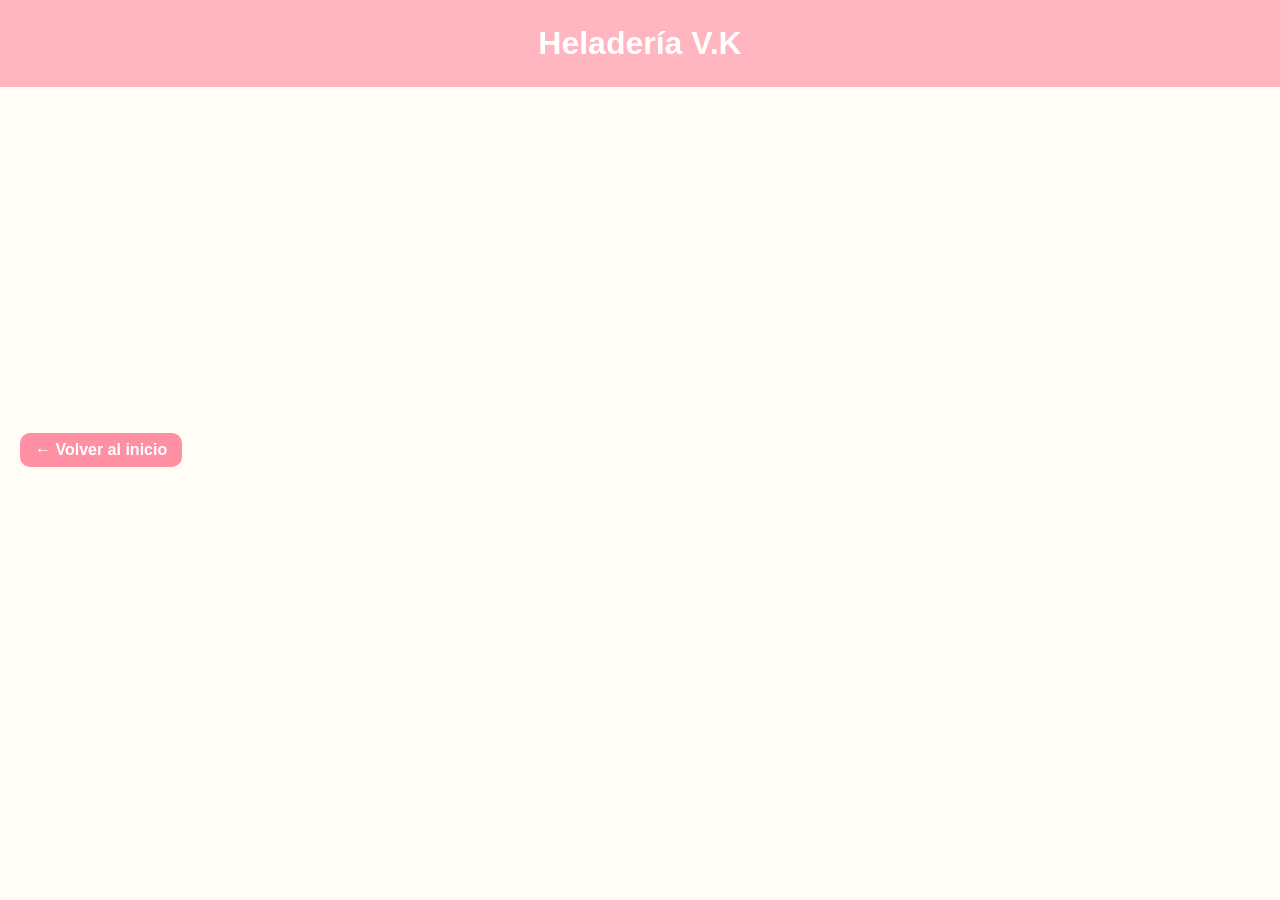
==== contacto.html @ 964b8ef9 "index-productos" ====
<!DOCTYPE html>
<html lang="es">
<head>
    <meta charset="UTF-8">
    <title>Heladería V.K - Contacto</title>
    <link rel="stylesheet" href="CSS/contacto.css">
</head>
<body>
     <header class="encabezado">
        <a href="index.html" class="volver">← Volver al inicio</a>
        <h1>Heladería V.K</h1>
    </header>
</body>
</html>
---- CSS/contacto.css ----
body {
    margin: 0;
    font-family: Arial, sans-serif;
    background-color: #fffdf5;
    color: #4d4d4d;
}

.encabezado {
    background-color: #ffb6c1;
    width: 100%;
    padding: 25px 0;
    text-align: center;
}

.encabezado h1 {
    margin: 0;
    color: #ffffff;
    font-size: 32px;
}

.volver {
    position: absolute;
    left: 20px;
    top: 50%;
    transform: translateY(-50%);
    text-decoration: none;
    color: #ffffff;
    font-weight: bold;
    background-color: #ff8fa3;
    padding: 8px 15px;
    border-radius: 10px;
}
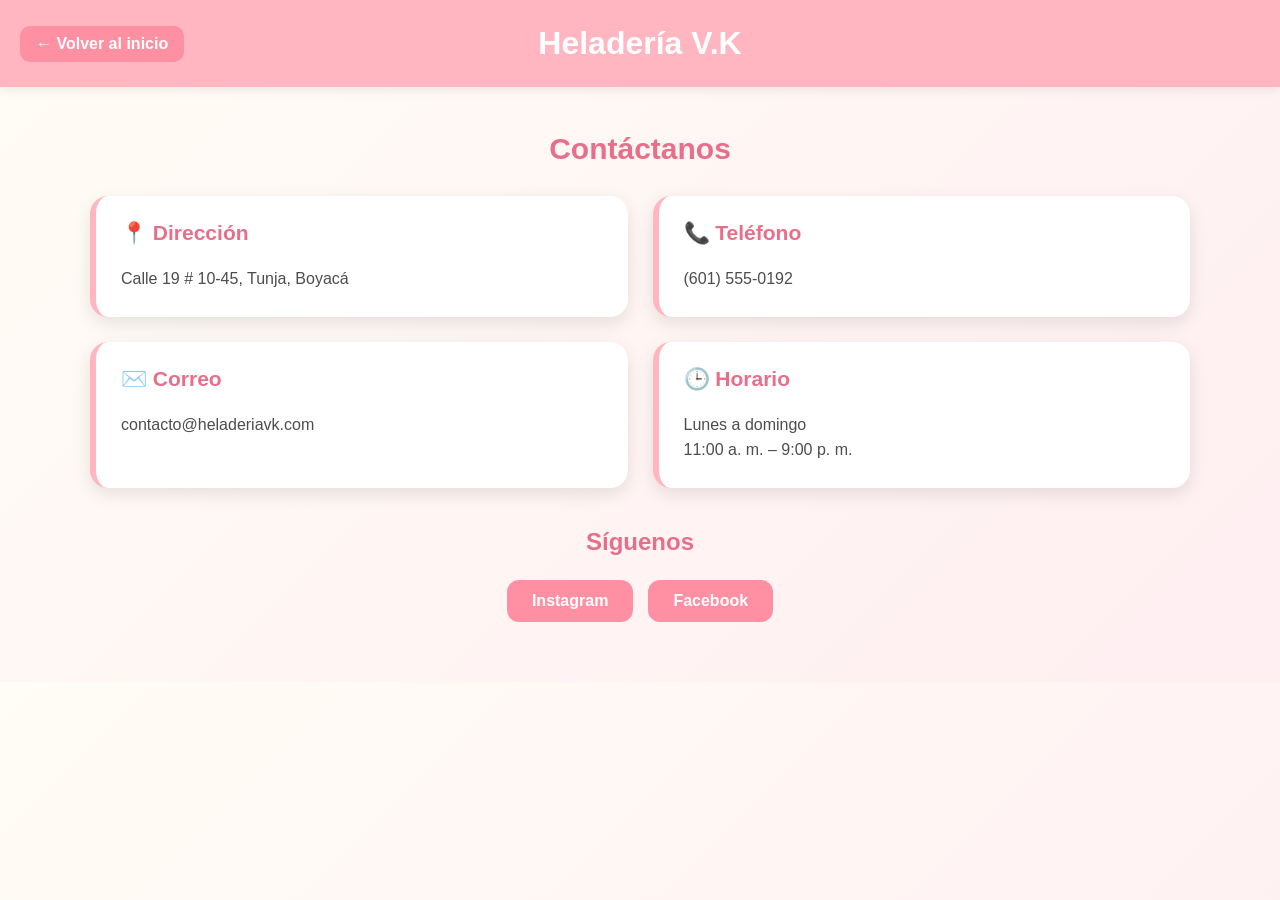
==== commit 2fbddde1: "Quito etiquetas semanticas" ====
--- a/contacto.html
+++ b/contacto.html
@@ -3,12 +3,47 @@
 <head>
     <meta charset="UTF-8">
     <title>Heladería V.K - Contacto</title>
-    <link rel="stylesheet" href="CSS/contacto.css">
+    <link rel="stylesheet" href="contacto.css">
 </head>
 <body>
-     <header class="encabezado">
+    <div class="encabezado">
         <a href="index.html" class="volver">← Volver al inicio</a>
         <h1>Heladería V.K</h1>
-    </header>
+    </div>
+
+    <div>
+        <h2 class="titulo-contacto">Contáctanos</h2>
+
+        <div class="info-contacto">
+            <div class="dato">
+                <h3>📍 Dirección</h3>
+                <p>Calle 19 # 10-45, Tunja, Boyacá</p>
+            </div>
+
+            <div class="dato">
+                <h3>📞 Teléfono</h3>
+                <p>(601) 555-0192</p>
+            </div>
+
+            <div class="dato">
+                <h3>✉️ Correo</h3>
+                <p>contacto@heladeriavk.com</p>
+            </div>
+
+            <div class="dato">
+                <h3>🕒 Horario</h3>
+                <p>Lunes a domingo<br>11:00 a. m. – 9:00 p. m.</p>
+            </div>
+        </div>
+
+        <div class="redes">
+            <h3>Síguenos</h3>
+            <div class="botones-redes">
+                <a href="#" class="boton boton-redes">Instagram</a>
+                <a href="#" class="boton boton-redes">Facebook</a>
+            </div>
+        </div>
+    </div>
+
 </body>
 </html>
--- a/contacto.css
+++ b/contacto.css
@@ -0,0 +1,142 @@
+body {
+    margin: 0;
+    font-family: Arial, sans-serif;
+    background: linear-gradient(135deg, #fffdf5, #ffeef2);
+    color: #4d4d4d;
+}
+
+.encabezado {
+    background-color: #ffb6c1;
+    width: 100%;
+    padding: 25px 0;
+    text-align: center;
+    position: relative;
+    box-shadow: 0 3px 10px rgba(0, 0, 0, 0.08);
+}
+
+.encabezado h1 {
+    margin: 0;
+    color: #ffffff;
+    font-size: 32px;
+}
+
+.volver {
+    position: absolute;
+    left: 20px;
+    top: 50%;
+    transform: translateY(-50%);
+    text-decoration: none;
+    color: #ffffff;
+    font-weight: bold;
+    background-color: #ff8fa3;
+    padding: 9px 16px;
+    border-radius: 10px;
+    transition: 0.3s;
+}
+
+.volver:hover {
+    background-color: #ff6f89;
+    transform: translateY(-50%) scale(1.05);
+}
+
+.titulo-contacto {
+    text-align: center;
+    color: #e86f8a;
+    font-size: 30px;
+    margin: 45px 20px 30px;
+}
+
+.info-contacto {
+    width: 90%;
+    max-width: 1100px;
+    margin: 0 auto;
+    display: grid;
+    grid-template-columns: repeat(2, 1fr);
+    gap: 25px;
+}
+
+.dato {
+    background-color: #ffffff;
+    padding: 25px;
+    border-radius: 18px;
+    box-shadow: 0 6px 18px rgba(0, 0, 0, 0.10);
+    border-left: 6px solid #ffb6c1;
+    transition: 0.3s;
+}
+
+.dato:hover {
+    transform: translateY(-5px);
+    box-shadow: 0 10px 25px rgba(0, 0, 0, 0.15);
+}
+
+.dato h3 {
+    color: #e86f8a;
+    margin-top: 0;
+    font-size: 21px;
+}
+
+.dato p {
+    font-size: 16px;
+    line-height: 1.6;
+    margin-bottom: 0;
+}
+
+.redes {
+    width: 90%;
+    max-width: 1100px;
+    margin: 40px auto 60px;
+    text-align: center;
+}
+
+.redes h3 {
+    color: #e86f8a;
+    font-size: 24px;
+}
+
+.botones-redes {
+    display: flex;
+    justify-content: center;
+    gap: 15px;
+}
+
+.boton-redes {
+    display: inline-block;
+    text-decoration: none;
+    color: white;
+    background-color: #ff8fa3;
+    padding: 12px 25px;
+    border-radius: 12px;
+    font-weight: bold;
+    transition: 0.3s;
+}
+
+.boton-redes:hover {
+    background-color: #e86f8a;
+    transform: scale(1.05);
+}
+
+@media (max-width: 700px) {
+    .info-contacto {
+        grid-template-columns: 1fr;
+    }
+
+    .volver {
+        position: static;
+        display: inline-block;
+        transform: none;
+        margin-bottom: 10px;
+    }
+
+    .volver:hover {
+        transform: scale(1.05);
+    }
+
+    .encabezado h1 {
+        font-size: 28px;
+    }
+
+    .botones-redes {
+        flex-direction: column;
+        align-items: center;
+    }
+}
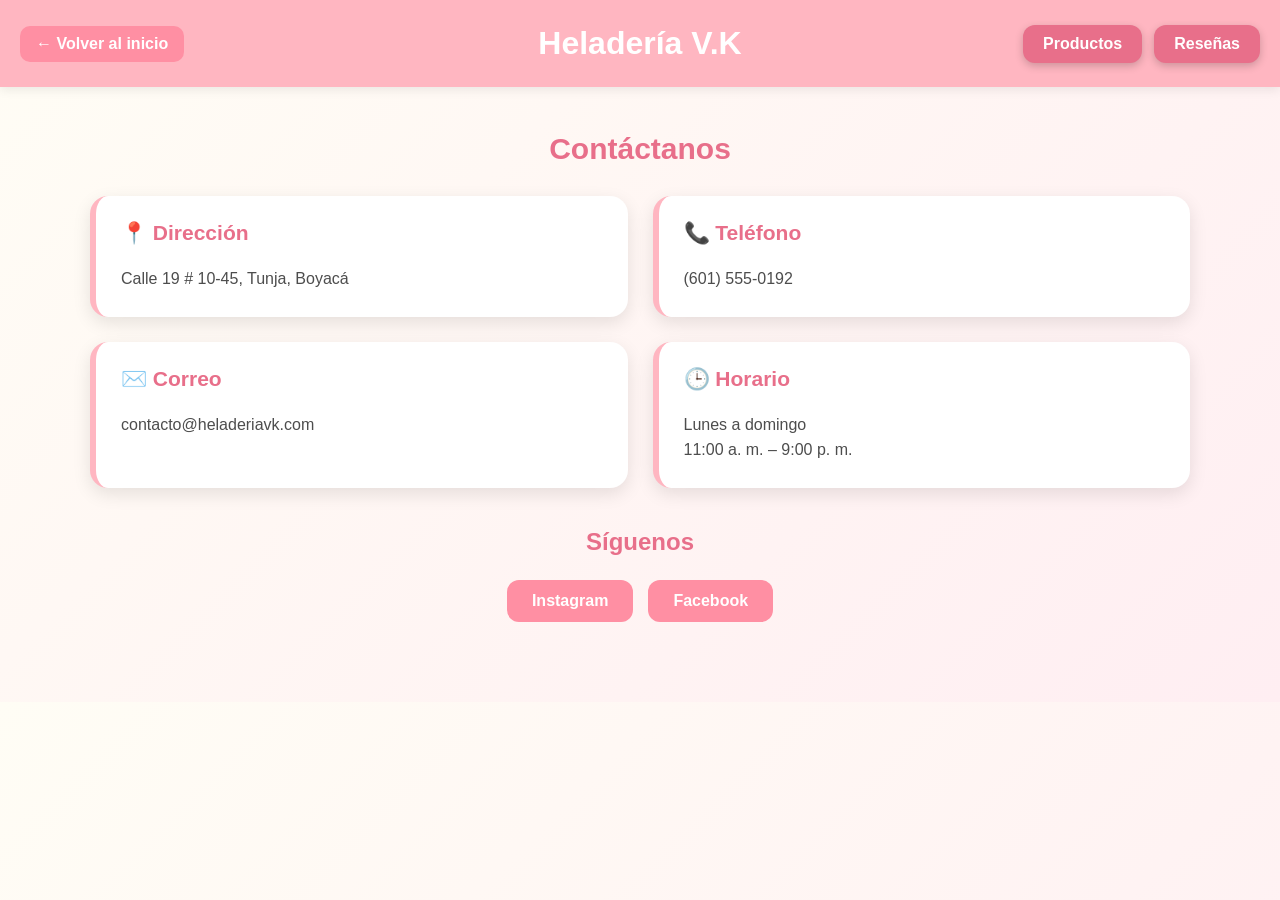
==== commit 23672ca7: "Agregar menu de navegacion y mejoras" ====
--- a/contacto.html
+++ b/contacto.html
@@ -3,15 +3,19 @@
 <head>
     <meta charset="UTF-8">
     <title>Heladería V.K - Contacto</title>
-    <link rel="stylesheet" href="contacto.css">
+    <link rel="stylesheet" href="CSS/contacto.css">
 </head>
 <body>
     <div class="encabezado">
         <a href="index.html" class="volver">← Volver al inicio</a>
         <h1>Heladería V.K</h1>
+        <nav class="menu">
+            <a href="productos.html">Productos</a>
+            <a href="reseñas.html">Reseñas</a>
+        </nav>
     </div>
 
-    <div>
+    <div id="contacto-principal">
         <h2 class="titulo-contacto">Contáctanos</h2>
 
         <div class="info-contacto">
--- a/CSS/contacto.css
+++ b/CSS/contacto.css
@@ -0,0 +1,179 @@
+body {
+    margin: 0;
+    font-family: Arial, sans-serif;
+    background: linear-gradient(135deg, #fffdf5, #ffeef2);
+    color: #4d4d4d;
+}
+
+.encabezado {
+    background-color: #ffb6c1;
+    width: 100%;
+    padding: 25px 0;
+    text-align: center;
+    position: relative;
+    box-shadow: 0 3px 10px rgba(0, 0, 0, 0.08);
+}
+
+.encabezado h1 {
+    margin: 0;
+    color: #ffffff;
+    font-size: 32px;
+}
+
+/* Transición 1: solo color de fondo */
+.volver {
+    position: absolute;
+    left: 20px;
+    top: 50%;
+    transform: translateY(-50%);
+    text-decoration: none;
+    color: #ffffff;
+    font-weight: bold;
+    background-color: #ff8fa3;
+    padding: 9px 16px;
+    border-radius: 10px;
+    transition: background-color 0.3s ease;
+}
+
+.volver:hover {
+    background-color: #ff6f89;
+}
+
+
+.menu {
+    position: absolute;
+    right: 20px;
+    top: 50%;
+    transform: translateY(-50%);
+    display: flex;
+    gap: 12px;
+}
+
+.menu a {
+    text-decoration: none;
+    color: #ffffff;
+    font-weight: bold;
+    font-size: 16px;
+    background-color: #e86f8a;
+    padding: 10px 20px;
+    border-radius: 12px;
+    box-shadow: 0 3px 8px rgba(0, 0, 0, 0.2);
+    transition: background-color 0.3s ease, transform 0.3s ease;
+}
+
+.menu a:hover {
+    background-color: #ff8fa3;
+    transform: scale(1.08);
+}
+
+.titulo-contacto {
+    text-align: center;
+    color: #e86f8a;
+    font-size: 30px;
+    margin: 45px 20px 30px;
+}
+
+.info-contacto {
+    width: 90%;
+    max-width: 1100px;
+    margin: 0 auto;
+    display: grid;
+    grid-template-columns: repeat(2, 1fr);
+    gap: 25px;
+}
+
+/* Transición 2: tamaño (transform) y sombra, más lenta */
+.dato {
+    background-color: #ffffff;
+    padding: 25px;
+    border-radius: 18px;
+    box-shadow: 0 6px 18px rgba(0, 0, 0, 0.10);
+    border-left: 6px solid #ffb6c1;
+    transition: transform 0.5s ease-in-out, box-shadow 0.5s ease-in-out;
+}
+
+.dato:hover {
+    transform: translateY(-5px) scale(1.02);
+    box-shadow: 0 10px 25px rgba(0, 0, 0, 0.15);
+}
+
+.dato h3 {
+    color: #e86f8a;
+    margin-top: 0;
+    font-size: 21px;
+}
+
+.dato p {
+    font-size: 16px;
+    line-height: 1.6;
+    margin-bottom: 0;
+}
+
+.redes {
+    width: 90%;
+    max-width: 1100px;
+    margin: 40px auto 60px;
+    text-align: center;
+}
+
+.redes h3 {
+    color: #e86f8a;
+    font-size: 24px;
+}
+
+.botones-redes {
+    display: flex;
+    justify-content: center;
+    gap: 15px;
+}
+
+/* Transición 3: color de fondo, más rápida y con separación de letras */
+.boton-redes {
+    display: inline-block;
+    text-decoration: none;
+    color: white;
+    background-color: #ff8fa3;
+    padding: 12px 25px;
+    border-radius: 12px;
+    font-weight: bold;
+    transition: background-color 0.2s linear, letter-spacing 0.2s linear;
+}
+
+.boton-redes:hover {
+    background-color: #e86f8a;
+    letter-spacing: 1px;
+}
+
+
+#contacto-principal {
+    padding-bottom: 20px;
+}
+
+@media (max-width: 700px) {
+    .info-contacto {
+        grid-template-columns: 1fr;
+    }
+
+    .volver {
+        position: static;
+        display: inline-block;
+        transform: none;
+        margin-bottom: 10px;
+    }
+
+    .menu {
+        position: static;
+        transform: none;
+        justify-content: center;
+        margin-top: 10px;
+    }
+
+    .encabezado h1 {
+        font-size: 28px;
+    }
+
+    .botones-redes {
+        flex-direction: column;
+        align-items: center;
+    }
+}
